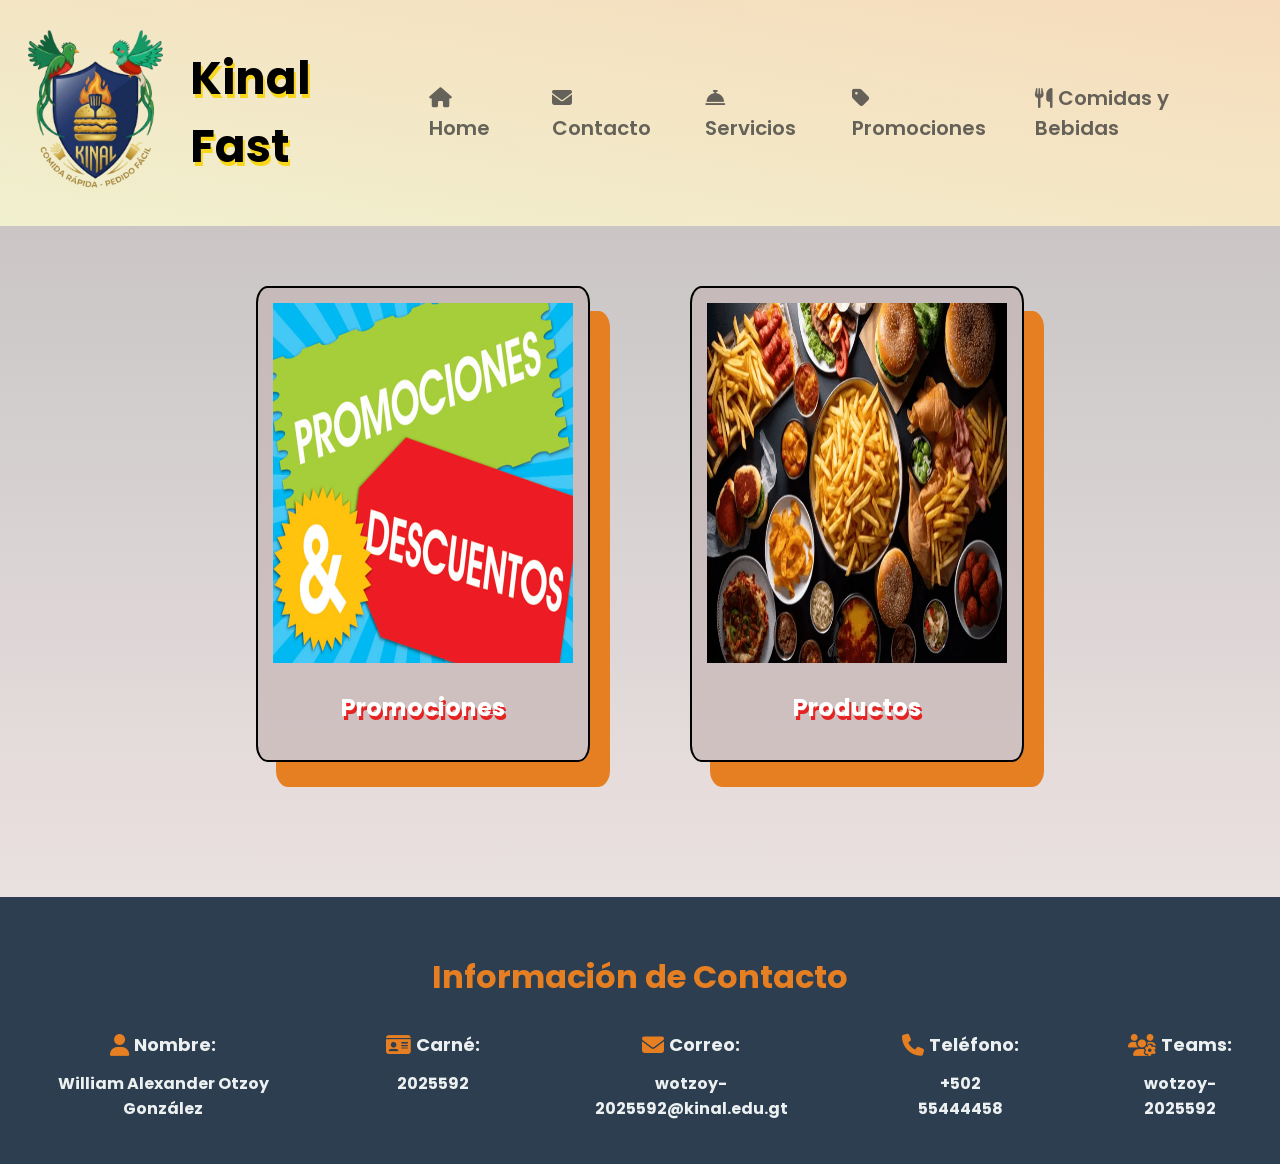
==== index.html @ f32b0f5f "feat: wotzoy-2025592 ha subido el proyecto de 'Kinal-Fast' con la lógica inicial" ====
<!DOCTYPE html>
<html lang="en">
<head>
    <meta charset="UTF-8">
    <meta name="viewport" content="width=device-width, initial-scale=1.0">
    <title>Menú Kinal Fast</title>
    <link rel="stylesheet"  href="css/styles.css">
    
    <link rel="preconnect" href="https://fonts.googleapis.com">
    <link rel="preconnect" href="https://fonts.gstatic.com" crossorigin>
    <link href="https://fonts.googleapis.com/css2?family=Poppins:wght@300;400;600;700&display=swap" rel="stylesheet">
    <link href="https://fonts.googleapis.com/css2?family=Noto+Sans:ital,wght@0,100..900;1,100..900&display=swap" rel="stylesheet">
    <link href="https://fonts.googleapis.com/css2?family=Inconsolata:wght@200..900&family=Noto+Sans:ital,wght@0,100..900;1,100..900&display=swap" rel="stylesheet">
    <link href="https://fonts.googleapis.com/css2?family=Inconsolata:wght@200..900&family=Noto+Sans:ital,wght@0,100..900;1,100..900&family=Share+Tech&display=swap" rel="stylesheet">
    <link rel="stylesheet" href="https://cdnjs.cloudflare.com/ajax/libs/font-awesome/6.4.2/css/all.min.css">
</head>
<!-- Esta era mi idea para un proyecto de expo. Me hubiera gustado presentarlo como proyecto pequeño o como un anuncio. -->
<body>
    <header class="header-content">
        <nav class="nav-content">
            <section class="section-logo">
                <div class="header-logo">
                    <a href="index.html">
                        <img class="image-logo" src="images/KinalFast-logo.png">
                    </a>
                </div>
                <h1 class="logo-title">Kinal Fast</h1>
            </section>

            <section class="section-tools">
                <div class="nav-tools">
                    <a href="index.html" class="link-decoration">
                        <span class="nav-text"><i class="fa-solid fa-house"></i>  Home</span>
                    </a>
                </div>

                <div class="nav-tools">
                    <a href="#contacto-footer" class="link-decoration">
                        <span class="nav-text"><i class="fa-solid fa-envelope"></i>  Contacto</span>
                    </a>
                </div>

                <div class="nav-tools">
                    <a href="servicios.html" class="link-decoration">
                        <span class="nav-text"><i class="fa-solid fa-bell-concierge"></i>  Servicios</span>
                    </a>
                </div>
                
                <div class="nav-tools">
                    <a href="promociones.html" class="link-decoration">
                        <span class="nav-text"><i class="fa-solid fa-tag"></i>  Promociones</span>
                    </a>
                </div>

                <div class="nav-tools">
                    <a href="productos.html" class="link-decoration">
                        <span class="nav-text"><i class="fa-solid fa-utensils"></i>  Comidas y Bebidas</span>
                    </a>
                </div>
            </section>
        </nav>
    </header>

    <main class="main-content">
        <section class="section-content">
            <div class="main-options">
                <a href="promociones.html">
                    <img class="image-poster" src="images/promociones.jpg">
                </a>
                <h1 class="options-text"> Promociones</h1>
            </div>
            <div class="main-options">
                <a href="productos.html">
                    <img class="image-poster" src="images/productos.png">
                </a>
                <h1 class="options-text"> Productos</h1>
            </div>
        </section>
    </main>

    <footer class="footer-body" id="contacto-footer">
        <div class="footer-content">
            <h2 class="footer-title">Información de Contacto</h2>
            
            <div class="footer-information">
                <div class="footer-data">
                    <div class="footer-icon-container">
                        <i class="fa-solid fa-user footer-icon"></i>
                        <h3 class="footer-subtitulo">Nombre:</h3>
                    </div>
                    <h4 class="footer-text">William Alexander Otzoy González</h4>
                </div>

                <div class="footer-data">
                    <div class="footer-icon-container">
                        <i class="fa-solid fa-id-card footer-icon"></i>
                        <h3 class="footer-subtitulo">Carné:</h3>
                    </div>
                    <h4 class="footer-text">2025592</h4>
                </div>

                <div class="footer-data">
                    <div class="footer-icon-container">
                        <i class="fa-solid fa-envelope footer-icon"></i>
                        <h3 class="footer-subtitulo">Correo:</h3>
                    </div>
                    <h4 class="footer-text">wotzoy-2025592@kinal.edu.gt</h4>
                </div>

                <div class="footer-data">
                    <div class="footer-icon-container">
                        <i class="fa-solid fa-phone footer-icon"></i>
                        <h3 class="footer-subtitulo">Teléfono:</h3>
                    </div>
                    <h4 class="footer-text">+502 55444458</h4>
                </div>

                <div class="footer-data">
                    <div class="footer-icon-container">
                        <i class="fa-solid fa-users-gear footer-icon"></i>
                        <h3 class="footer-subtitulo">Teams:</h3>
                    </div>
                    <h4 class="footer-text">wotzoy-2025592</h4>
                </div>
            </div>
        </div>
    </footer>
</body>
</html>
---- css/styles.css ----
/* Esta es la página que tomo como guia para hacer el css: https://www.w3schools.com/cssref/css3_pr_box-shadow.php */
/* Idea de proyecto de expo - Extra */

body {
    font-family: "Poppins", "Noto Sans", sans-serif;
    background: linear-gradient(to bottom, #C2BABA, #D1CDCD, #E6DCDC, #F2E9E9);
    margin: 0;
}

.header-content {
    background: linear-gradient(10deg, #f5f5cfe5, #fee1bcdc);
    margin: 0;
    width: 100%;
}

.nav-content {
    display: flex;
    justify-content: space-between;
    align-items: center;
}

.section-logo {
    display: flex;
    align-items: center;
}

.header-logo{
    padding: 15px 25px;
}

.image-logo {
    width: 140px;
    height: auto;
    cursor: pointer;
}

.logo-title {
    font-size: 45px;
    text-shadow: 2px 4px #f8d71b;
    
}

.section-tools {
    display: flex;
    margin: 50px;
    gap: 45px;
}

.nav-tools {
    justify-content: center;
}

.nav-text {
    font-size: 20px;
    color: #333333bd;
    font-weight: 600;
    transition: color 0.3s;
}

.nav-text:hover {
    color: #e67e22
}

.link-decoration {
    text-decoration: none;
}

.main-content {
    width: 100%;
    margin-top: 60px;
    margin-bottom: 135px;
    display: flex;
    justify-content: center;
}

.section-content {
    display: flex;
    flex-direction: row;
    justify-content: center;
    gap: 100px;
}

.main-options {
    background: rgba(196, 177, 177, 0.6);
    padding: 15px;
    justify-content: center;
    align-items: center;
    border-radius: 3.5%;
    box-shadow: 20px 25px #e67e22; /* Página guia donde saque este efecto: https://www.w3schools.com/cssref/css3_pr_box-shadow.php */
    border: 2px solid;
}

.options-text {
    text-align: center;
    color: rgb(255, 255, 255);
    text-shadow: 2px 4px #e62222; /* Crea y mueve la misma palabra pero 2px abajo de ancho y 4px de alto (width y height) */
    max-width: 340px;
}

.image-poster {
    height: 360px;
    width: 300px;
    cursor: pointer;
}

.main-content-producto{
    width: 100%;
    margin-top: 60px;
    margin-bottom: 135px;
    display: flex;
    gap: 100px;
    flex-direction: column;
    align-items: center;
}

.section-productos {
    display: flex;
    flex-direction: column;
    align-items: center;
    gap: 50px;
    width: 100%;
}

.section-title{
    font-size: 32px;
    color: black;
    text-shadow: 2px 4px #e9a0a0;
    margin: 0;
    font-weight: 700;
}

.producto-targets{
    display: flex;
    flex-direction: row;
    justify-content: center;
    gap: 80px;
    width: 100%;
}

.main-targets {
    background: rgba(196, 177, 177, 0.6);
    padding: 15px;
    justify-content: center;
    align-items: center;
    border-radius: 3.5%;
    box-shadow: 20px 25px #e67e22;
    border: 2px solid;
    display: flex;
    flex-direction: column;
    width: 370px;
    
}

.image-container {
    display: flex;
    justify-content: center;
    width: 100%;
}

.image-food {
    height: 340px;
    width: 360px;
    object-fit: cover;
    border-radius: 6%;
    margin-bottom: 17px;
}

.producto-title {
    text-align: center;
    color: rgb(0, 0, 0);
    text-shadow: 2px 4px #e6a822;
    max-width: 340px;
    margin: 0;
    margin-bottom: 15px;
}

.producto-text {
    margin: 0px;
    text-align: center;
    color: rgb(54, 45, 45);
    max-width: 340px;
    margin-bottom: 18px;
    font-size: 18px;
    font-weight: 560;
}

.image-promo {
    height: 340px;
    width: 360px;
    border-radius: 6%;
    margin-bottom: 17px;
}

.footer-body {
    background-color: #2c3e50;
    padding: 30px 40px;
    width: 100%;
    box-sizing: border-box; /* Si el contenedor crece la proxima vez, usar este para evitarlo y evitar que cubra más*/
}

.footer-content {
    margin: 0;
    text-align: center;
}

.footer-title {
    font-size: 32px;
    color: #e67e22;
    margin-bottom: 30px;
    font-weight: 700;
}

.footer-information {
    display: flex;
    justify-content: center;
    gap: 100px;
}

.footer-data {
    display: flex;
    align-items: center;
    flex-direction: column;
}

.footer-icon-container {
    display: flex;
    align-items: center;
    gap: 5px;
}

.footer-icon {
    color: #e67e22;
    font-size: 22px;
}

.footer-subtitulo {
    font-size: 18px;
    color: #ecf0f1;
    font-weight: 700;
    margin: 0;
}

.footer-text {
    font-size: 16px;
    color: #ecf0f1;
    margin: 13px 0;
}
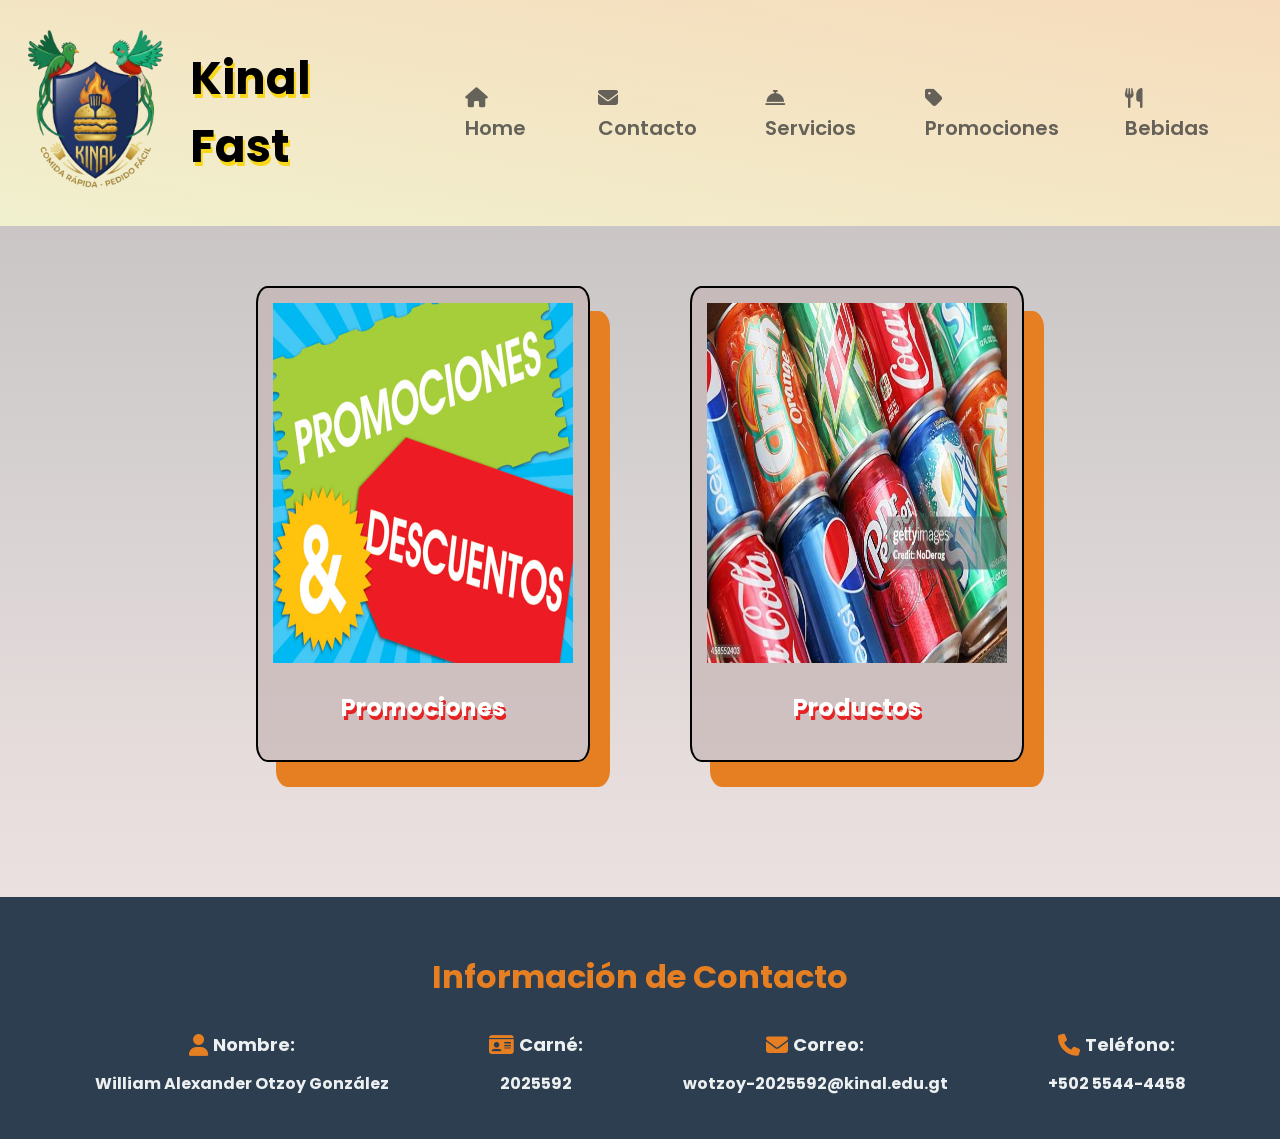
==== commit bac33d3e: "feat: wotzoy-2025592 ha añadido nuevas imagenes y actualizó los productos existentes junto a la info" ====
--- a/index.html
+++ b/index.html
@@ -54,7 +54,7 @@
 
                 <div class="nav-tools">
                     <a href="productos.html" class="link-decoration">
-                        <span class="nav-text"><i class="fa-solid fa-utensils"></i>  Comidas y Bebidas</span>
+                        <span class="nav-text"><i class="fa-solid fa-utensils"></i>   Bebidas</span>
                     </a>
                 </div>
             </section>
@@ -71,7 +71,7 @@
             </div>
             <div class="main-options">
                 <a href="productos.html">
-                    <img class="image-poster" src="images/productos.png">
+                    <img class="image-poster" src="images/productos.jpg">
                 </a>
                 <h1 class="options-text"> Productos</h1>
             </div>
@@ -112,16 +112,9 @@
                         <i class="fa-solid fa-phone footer-icon"></i>
                         <h3 class="footer-subtitulo">Teléfono:</h3>
                     </div>
-                    <h4 class="footer-text">+502 55444458</h4>
+                    <h4 class="footer-text">+502 5544-4458</h4>
                 </div>
 
-                <div class="footer-data">
-                    <div class="footer-icon-container">
-                        <i class="fa-solid fa-users-gear footer-icon"></i>
-                        <h3 class="footer-subtitulo">Teams:</h3>
-                    </div>
-                    <h4 class="footer-text">wotzoy-2025592</h4>
-                </div>
             </div>
         </div>
     </footer>
--- a/css/styles.css
+++ b/css/styles.css
@@ -244,4 +244,255 @@
     font-size: 16px;
     color: #ecf0f1;
     margin: 13px 0;
+}
+
+
+/* Dispositivo Responsive - Samsung Galaxy A25 (360px, 760px)*/
+@media (max-width: 480px) {
+    
+    .nav-content {
+        flex-direction: column;
+        align-items: center;
+        padding: 15px 0;
+    }
+
+    .section-logo {
+        flex-direction: column;
+        text-align: center;
+    }
+
+    .header-logo {
+        padding: 10px;
+    }
+
+    .image-logo {
+        width: 100px;
+    }
+
+    .logo-title {
+        font-size: 28px;
+        margin: 10px 0;
+    }
+
+    .section-tools {
+        width: 100%;
+        margin: 20px 0;
+        gap: 15px;
+        flex-direction: column;
+        align-items: center;
+    }
+
+    .nav-text {
+        font-size: 18px;
+    }
+
+    .main-content,
+    .main-content-producto {
+        margin-top: 30px;
+        margin-bottom: 50px;
+    }
+
+    .section-content,
+    .producto-targets {
+        flex-direction: column;
+        align-items: center;
+        gap: 35px;
+    }
+
+    .main-options,
+    .main-targets {
+        width: 90%;
+        padding: 12px;
+        box-sizing: border-box;
+        box-shadow: 10px 12px #e67e22;
+    }
+
+    .image-poster,
+    .image-food,
+    .image-promo {
+        width: 100%;
+        height: auto;
+        display: block;
+        object-fit: cover;
+    }
+
+    .section-title {
+        font-size: 26px;
+        text-align: center;
+        padding: 0 10px;
+    }
+
+    .producto-title {
+        font-size: 24px;
+    }
+
+    .producto-text {
+        font-size: 16px;
+    }
+
+    .options-text {
+        font-size: 18px;
+    }
+
+    .footer-body {
+        padding: 25px 15px;
+    }
+
+    .footer-information {
+        flex-direction: column;
+        gap: 25px;
+    }
+
+    .footer-title {
+        font-size: 26px;
+    }
+
+    .footer-text {
+        text-align: center;
+        word-break: break-word;
+    }
+}
+
+/* Tablets (768px - 1024px) */
+@media (min-width: 768px) and (max-width: 1024px) {
+
+    .nav-content {
+        flex-direction: column;
+        gap: 20px;
+        padding: 20px 0;
+    }
+
+    .section-logo {
+        flex-direction: column;
+        text-align: center;
+    }
+
+    .logo-title {
+        font-size: 36px;
+    }
+
+    .section-tools {
+        margin: 20px 0;
+        gap: 30px;
+        flex-wrap: wrap;
+        justify-content: center;
+    }
+
+    .section-content {
+        flex-wrap: wrap;
+        gap: 45px;
+    }
+
+    .main-options {
+        width: 330px;
+        box-shadow: 15px 18px #e67e22;
+    }
+
+    .image-poster {
+        width: 100%;
+        height: auto;
+    }
+
+    .producto-targets {
+        flex-wrap: wrap;
+        gap: 45px;
+    }
+
+    .main-targets {
+        width: 330px;
+    }
+
+    .image-food,
+    .image-promo {
+        width: 100%;
+        height: auto;
+    }
+
+    .footer-information {
+        flex-wrap: wrap;
+        gap: 40px;
+    }
+}
+
+/* Teléfonos en horizontal */
+@media (max-width: 932px) and (orientation: landscape) {
+
+    .nav-content {
+        flex-direction: row;
+        justify-content: space-around;
+        align-items: center;
+        padding: 15px;
+    }
+
+    .section-logo {
+        flex-direction: row;
+        align-items: center;
+    }
+
+    .header-logo {
+        padding: 8px;
+    }
+
+    .image-logo {
+        width: 90px;
+    }
+
+    .logo-title {
+        font-size: 28px;
+    }
+
+    .section-tools {
+        margin: 0;
+        gap: 20px;
+        flex-direction: row;
+    }
+
+    .nav-text {
+        font-size: 17px;
+    }
+
+    .main-content,
+    .main-content-producto {
+        margin-top: 30px;
+        margin-bottom: 60px;
+    }
+
+    .section-content {
+        flex-direction: row;
+        flex-wrap: wrap;
+        justify-content: center;
+        gap: 35px;
+    }
+
+    .producto-targets {
+        flex-wrap: wrap;
+        justify-content: center;
+        gap: 35px;
+    }
+
+    .main-options {
+        width: 280px;
+        box-shadow: 12px 15px #e67e22;
+    }
+
+    .main-targets {
+        width: 310px;
+        box-shadow: 12px 15px #e67e22;
+    }
+
+    .image-poster {
+        width: 100%;
+        height: auto;
+    }
+
+    .image-food,
+    .image-promo {
+        width: 100%;
+        height: auto;
+    }
+
+    .footer-information {
+        flex-wrap: wrap;
+        gap: 30px;
+    }
 }
